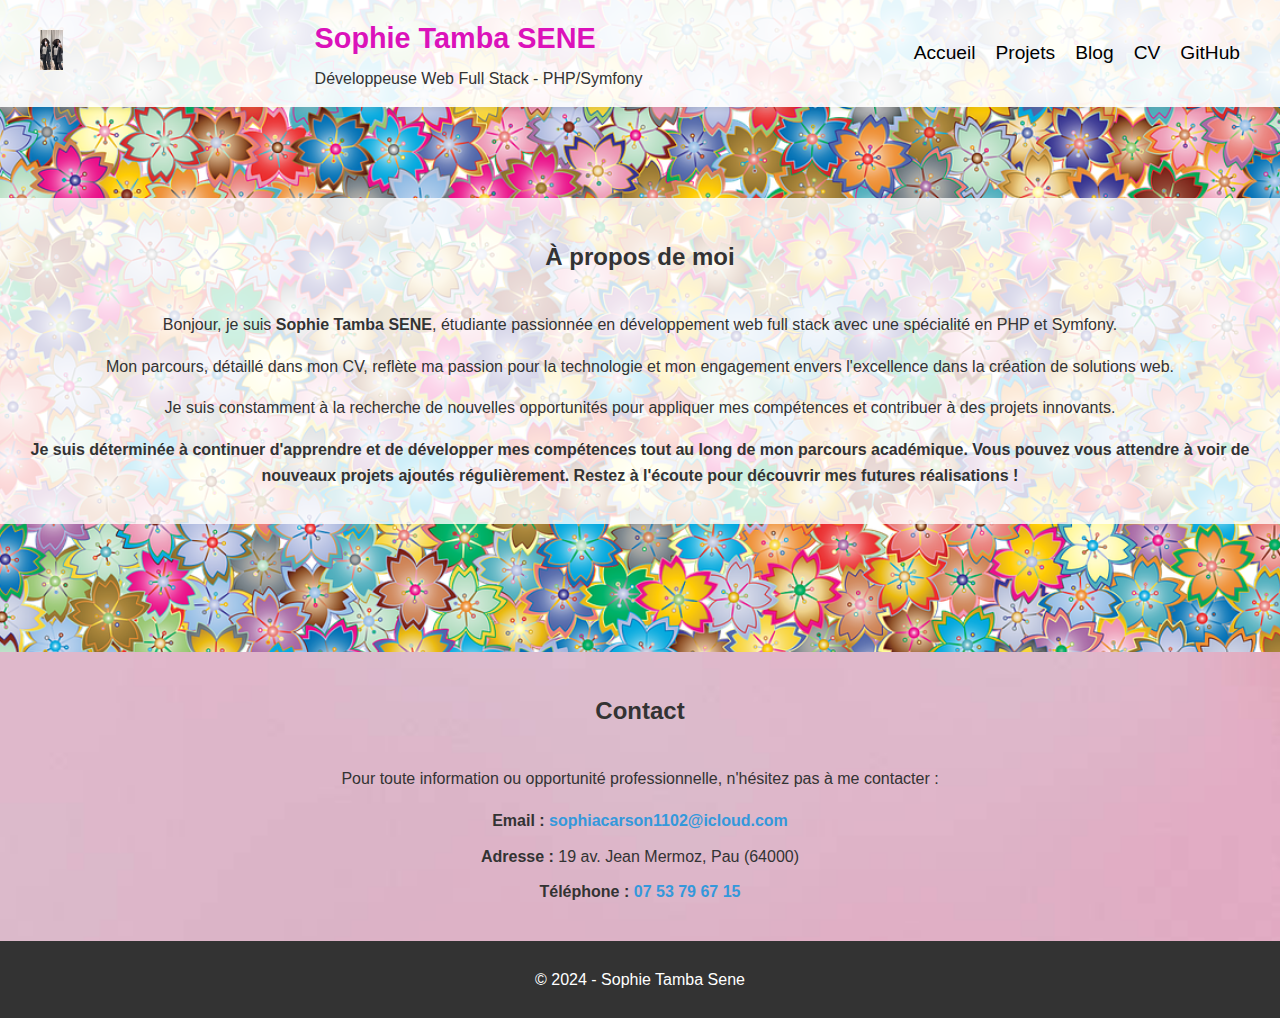
==== index.html @ 3afd8ff2 "Premier commit" ====
<!DOCTYPE html>
<html lang="fr">
<head>
    <meta charset="UTF-8">
    <meta name="viewport" content="width=device-width, initial-scale=1.0">
    <title>Portfolio de Sophie Tamba SENE</title>
    <link rel="stylesheet" href="moi.css">
</head>
<body id="acceuil">
    <header>
        <div class="header-content">
          <div class="logo-container">
            <img src="./images/MOI.jpg" alt="Logo">
          </div>
          <div class="header-text">
            <h1>Sophie Tamba SENE</h1>
            <p>Développeuse Web Full Stack - PHP/Symfony</p>
          </div>
          <nav>
            <a href="./index.html">Accueil</a>
            <a href="./projets.html">Projets</a>
            <a href="www.linkedin.com/in/sophie-tamba-sene-57812b23b">Blog</a>
            <a href="./cv.html">CV</a>
            <a href="https://github.com/STS1102?tab=repositories" target="_blank">GitHub</a>
          </nav>
        </div>
      </header>
      
      
   
      <section id="about" class="transparency-section">
        <h2 class="dynamic-title" >À propos de moi</h2>
        <div class="about-content">
            <div class="about-text">
                <p>Bonjour, je suis <strong>Sophie Tamba SENE</strong>, étudiante passionnée en développement web full stack avec une spécialité en PHP et Symfony.</p>
                <p>Mon parcours, détaillé dans mon CV, reflète ma passion pour la technologie et mon engagement envers l'excellence dans la création de solutions web.</p>
                <p>Je suis constamment à la recherche de nouvelles opportunités pour appliquer mes compétences et contribuer à des projets innovants.</p>

                <p><strong>Je suis déterminée à continuer d'apprendre et de développer mes compétences tout au long de mon parcours académique. 
                    Vous pouvez vous attendre à voir de nouveaux projets ajoutés régulièrement. Restez à l'écoute pour découvrir mes futures réalisations !</strong></p>

            </div>
        </div>
    </section>

    
    

    <section id="contact">
        <h2 class="dynamic-title">Contact</h2>
        <div class="contact-content">
            <p>Pour toute information ou opportunité professionnelle, n'hésitez pas à me contacter :</p>
            <ul>
                <li><strong>Email : </strong><a href="mailto:sophiacarson11022@icloud.com">sophiacarson1102@icloud.com</a></li>
                <li><strong>Adresse :</strong> 19 av. Jean Mermoz, Pau (64000)</li>
                <li><strong>Téléphone :</strong> <a href="tel:+33753796715">07 53 79 67 15</a></li>
            </ul>
        </div>
    </section>
    
    

    <footer>
        <p>&copy; 2024 - Sophie Tamba Sene</p>
    </footer>

    <script src="moi.js"></script>
</body>

</html>
---- moi.css ----
body {
    font-family: Arial, sans-serif;
    line-height: 1.6;
    margin: 0;
    padding: 0;
    padding-top: 70px;
    color: #333;
    background-image: url('./images/fondacceuil.webp'); 
    background-size: cover;
    background-repeat: no-repeat;
    background-attachment: fixed;
    background-position: center;
  }

  #acceuil {
    background-image: url('./images/fondacceuil.webp');
  }
  .transparency-section {
    background-color: rgba(255, 255, 255, 0.808); 
}

  header {
    position:absolute;
    top: 0;
    left: 0;
    width: 100%;
    background-color: rgba(255, 255, 255, 0.9);
    box-shadow: 0 2px 5px rgba(0, 0, 0, 0.1);
    z-index: 1000;
    padding: 15px 0;
  }
  
  .header-content {
    display: flex;
    justify-content: space-between;
    align-items: center;
    max-width: 1200px;
    margin: 0 auto;
    padding: 0 20px;
  }
  
  .logo-container img {
    height: 40px;
  }
  
  .header-text h1 {
    font-size: 1.8em;
    margin: 0;
    color: rgb(219, 18, 186);
  }
  
  .header-text p {
    margin: 5px 0 0;
  }
  
  nav {
    display: flex;
  }
  
  nav a {
    text-decoration: none;
    color: #000;
    margin-left: 20px;
    font-size: 1.2em;
  }
  
  nav a:hover {
    text-decoration: underline;
  }


section {
    padding: 20px;
}

footer {
    text-align: center;
    padding: 10px 0;
    background: #333;
    color: #fff;
}




#bio button {
    background-color: #007bff;
    color: white;
    padding: 8px 15px;
    border: none;
    border-radius: 5px;
    cursor: pointer;
    margin-top: 10px;
}

#bio button:hover {
    background-color: #0056b3;
}

#contact {
    text-align: center;
    background-size: cover;
    background-image: url('./images/violet.jpg'); 
    margin-top: 10%;
    
}

.contact-content {
    max-width: 600px;
    margin: 0 auto;
}

#contact ul {
    list-style: none;
    padding: 0;
}

#contact li {
    margin-bottom: 10px;
}

#contact a {
    color: #3498db;
    text-decoration: none;
    font-weight: bold;
}

#contact a:hover {
    text-decoration: underline;
}



.slide-in {
    transform: translateY(-20px);
    opacity: 0;
    transition: transform 0.5s ease-out, opacity 0.5s ease-out;
}

.fade-in {
    opacity: 0;
    transition: opacity 0.5s ease-out;
}

.container .slide-in {
    transform: translateY(0);
    opacity: 1;
}

.container .fade-in {
    opacity: 1;
}

#projects {
    text-align: center;
    margin-top: 10%;
}

#projects h2 {
    background-color: rgba(255, 255, 255, 0.808); 
}

.project {
    margin-bottom: 30px;
    padding: 20px;
    border: 1px solid #ddd;
    border-radius: 5px;
    box-shadow: 0 0 10px rgba(0, 0, 0, 0.1);
    background-color: #fff;
}

.project img {
    max-width: 100%;
    height: auto;
    width: 300px;
}

.project-details {
    margin-top: 10px;
}

.project-details h3 {
    margin-bottom: 10px;
    font-size: 1.5em;
}

.project-details p {
    margin-bottom: 15px;
    color: #555;
}

.project-details a {
    color: #3498db;
    text-decoration: none;
    font-weight: bold;
}

.project-details a:hover {
    text-decoration: underline;
}


@keyframes fadeIn {
    from { opacity: 0; }
    to { opacity: 1; }
}

.fade-in-section {
    opacity: 0;
    animation: fadeIn 1s ease-out;
    animation-fill-mode: forwards;
}

#about {
    text-align: center;
    margin-top: 10%;
}


#about .hidden {
    opacity: 0;
    transform: translateY(20px);
    transition: opacity 0.5s ease, transform 0.5s ease;
}

#about .visible {
    opacity: 1;
    transform: translateY(0);
}


.cv-container {
    text-align: center;
    margin-top:5%; 
}

.cv-container img {
    width: 30%;
    background-color: rgba(255, 255, 255, 0.808); 

}

.download-link {
    margin-top: 3%;
    margin-bottom: 5%; 
}



.download-link a {
    background-color: #3498db;
    color: #fff;
    padding: 20px 20px;
    text-decoration: none;
    border-radius: 5px;
}



h2 {
    position: relative;
    display: inline-block;
}

h2::before {
    content: "";
    position: absolute;
    bottom: 0;
    left: 0;
    width: 100%;
    height: 4px;
    background-color: #347cdb; 
    transform: scaleX(0);
    transform-origin: bottom right;
    transition: transform 0.8s ease-in-out;
}

h2:hover::before,
h2:focus::before,
h2:active::before {
    transform: scaleX(1);
    transform-origin: bottom left;
}
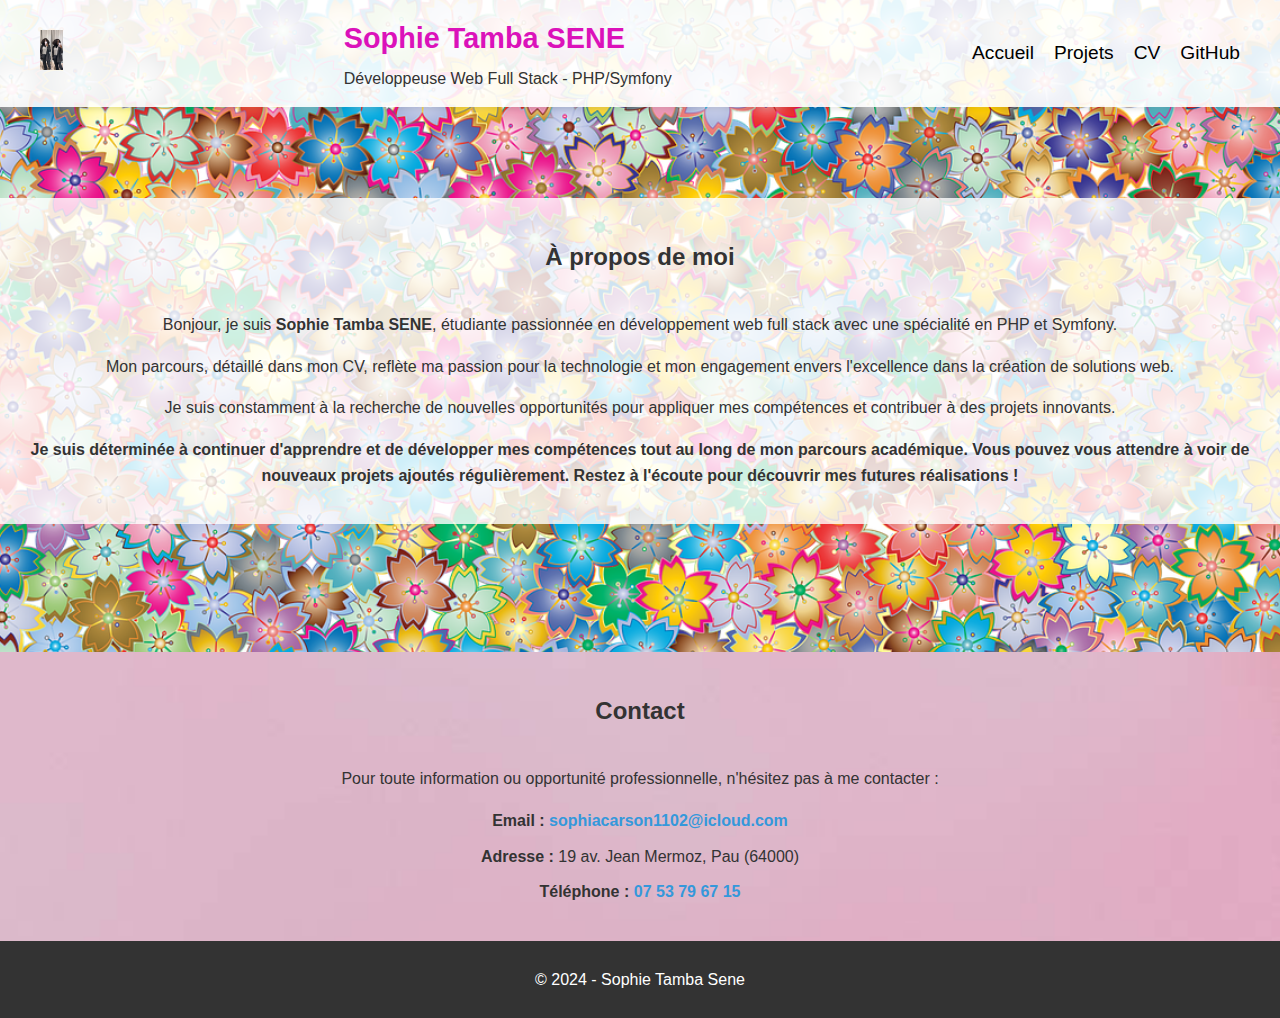
==== commit 199fb7a0: "Update index.html" ====
--- a/index.html
+++ b/index.html
@@ -19,7 +19,6 @@
           <nav>
             <a href="./index.html">Accueil</a>
             <a href="./projets.html">Projets</a>
-            <a href="www.linkedin.com/in/sophie-tamba-sene-57812b23b">Blog</a>
             <a href="./cv.html">CV</a>
             <a href="https://github.com/STS1102?tab=repositories" target="_blank">GitHub</a>
           </nav>
--- a/moi.css
+++ b/moi.css
@@ -281,3 +281,22 @@
     transform: scaleX(1);
     transform-origin: bottom left;
 }
+
+/* Styles de base pour les écrans plus larges */
+body {
+  font-size: 16px;
+}
+
+/* Styles pour les écrans de taille moyenne (tablette) */
+@media (max-width: 768px) {
+  body {
+    font-size: 14px;
+  }
+}
+
+/* Styles pour les écrans plus petits (smartphones) */
+@media (max-width: 480px) {
+  body {
+    font-size: 12px;
+  }
+}
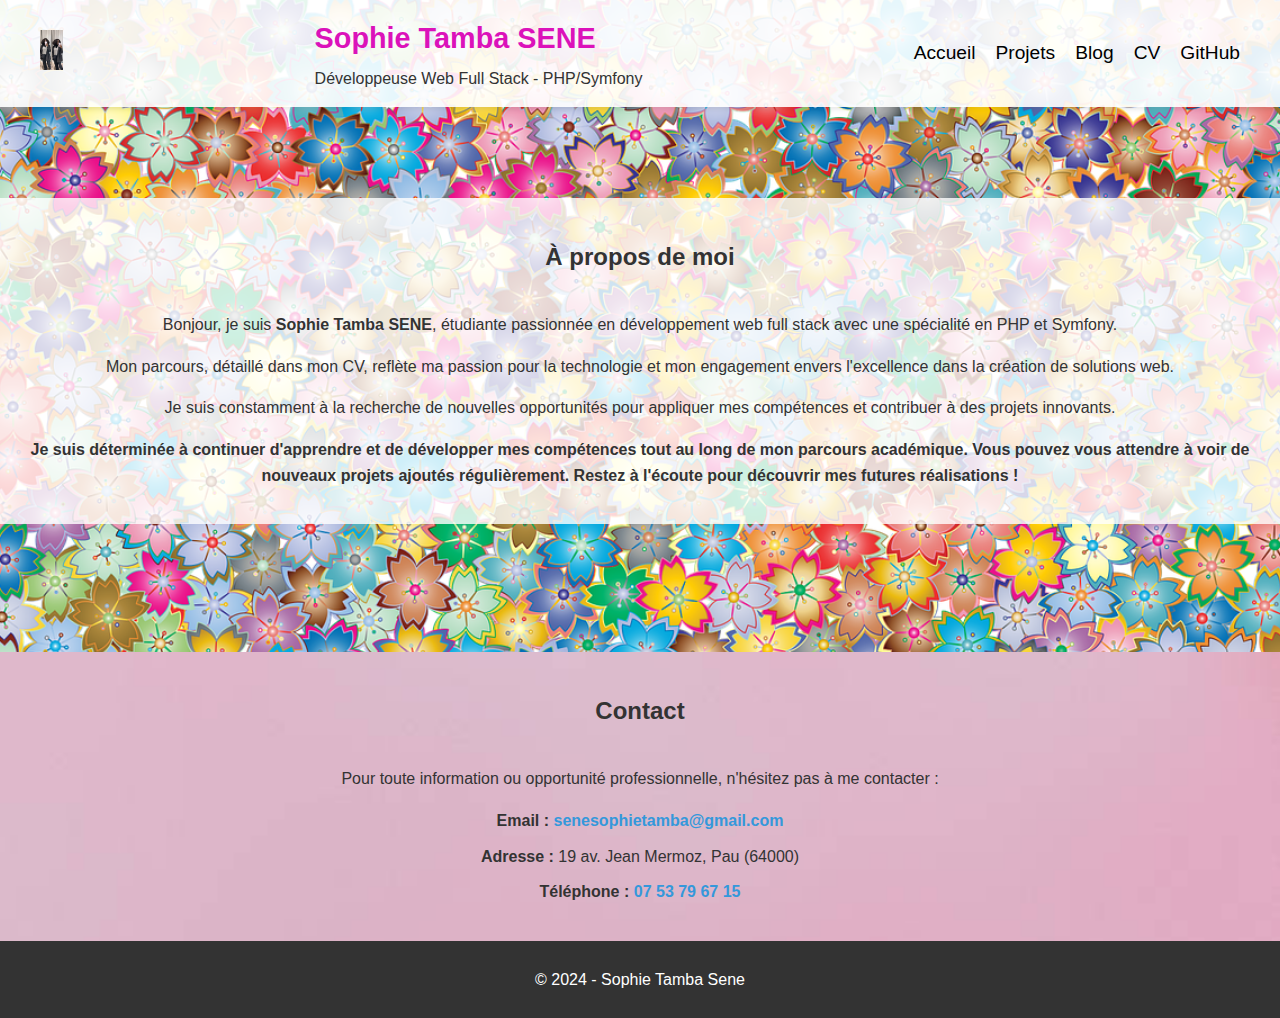
==== commit 1ed0bf15: "Update index.html" ====
--- a/index.html
+++ b/index.html
@@ -19,6 +19,7 @@
           <nav>
             <a href="./index.html">Accueil</a>
             <a href="./projets.html">Projets</a>
+            <a href="https://www.linkedin.com/in/sophie-tamba-sene-57812b23b?lipi=urn%3Ali%3Apage%3Ad_flagship3_profile_view_base_contact_details%3BxuY8OrnjRLShpF9MmsoxIg%3D%3D">Blog</a>
             <a href="./cv.html">CV</a>
             <a href="https://github.com/STS1102?tab=repositories" target="_blank">GitHub</a>
           </nav>
@@ -50,7 +51,7 @@
         <div class="contact-content">
             <p>Pour toute information ou opportunité professionnelle, n'hésitez pas à me contacter :</p>
             <ul>
-                <li><strong>Email : </strong><a href="mailto:sophiacarson11022@icloud.com">sophiacarson1102@icloud.com</a></li>
+                <li><strong>Email : </strong><a href="mailto:senesophietamba@gmail.com">senesophietamba@gmail.com</a></li>
                 <li><strong>Adresse :</strong> 19 av. Jean Mermoz, Pau (64000)</li>
                 <li><strong>Téléphone :</strong> <a href="tel:+33753796715">07 53 79 67 15</a></li>
             </ul>
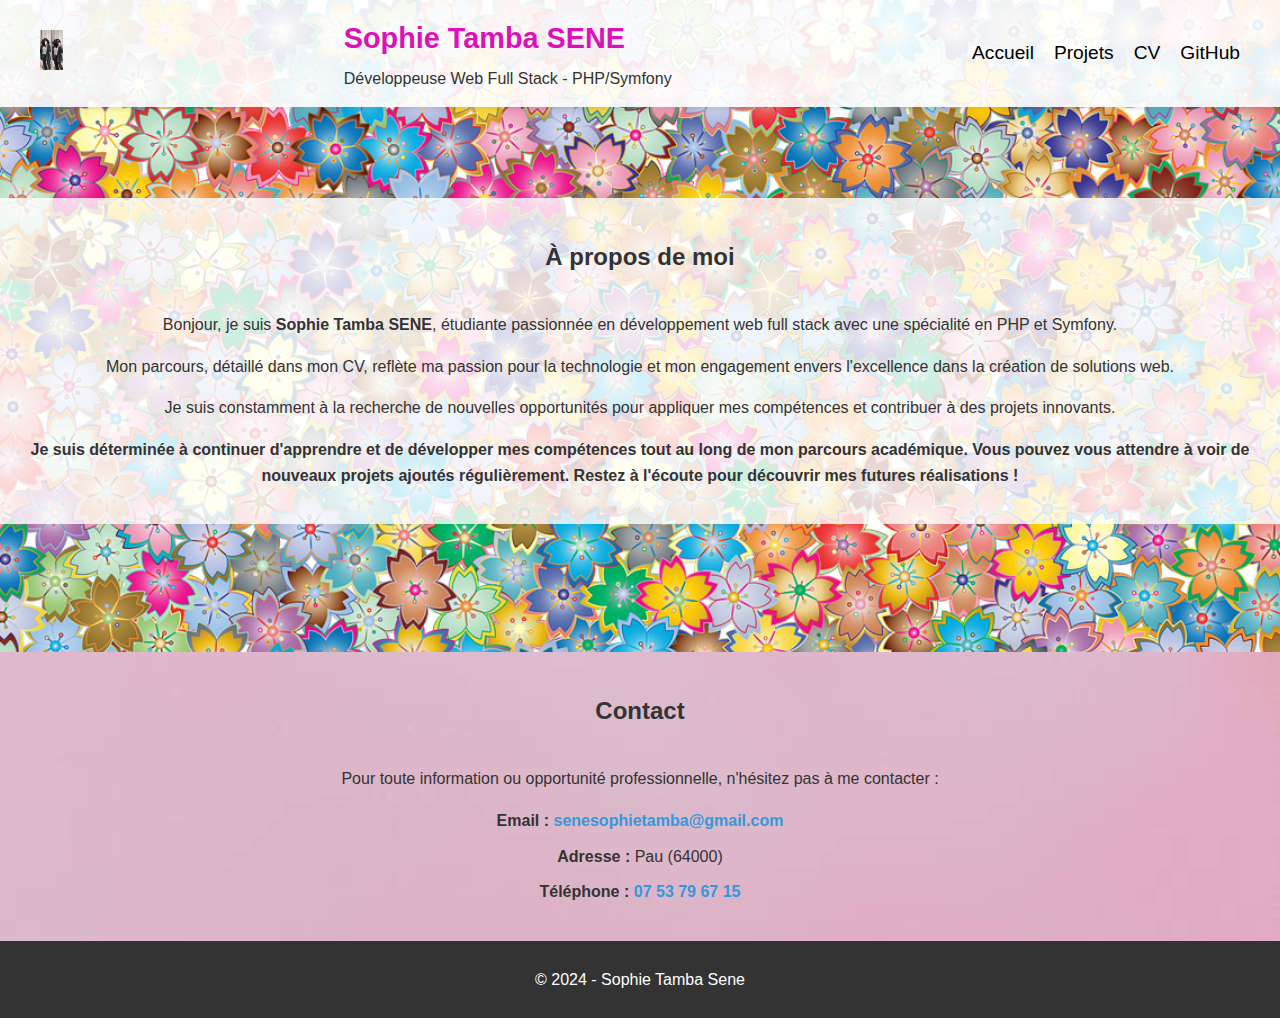
==== commit 7279c473: "Update index.html" ====
--- a/index.html
+++ b/index.html
@@ -19,7 +19,6 @@
           <nav>
             <a href="./index.html">Accueil</a>
             <a href="./projets.html">Projets</a>
-            <a href="https://www.linkedin.com/in/sophie-tamba-sene-57812b23b?lipi=urn%3Ali%3Apage%3Ad_flagship3_profile_view_base_contact_details%3BxuY8OrnjRLShpF9MmsoxIg%3D%3D">Blog</a>
             <a href="./cv.html">CV</a>
             <a href="https://github.com/STS1102?tab=repositories" target="_blank">GitHub</a>
           </nav>
@@ -52,7 +51,7 @@
             <p>Pour toute information ou opportunité professionnelle, n'hésitez pas à me contacter :</p>
             <ul>
                 <li><strong>Email : </strong><a href="mailto:senesophietamba@gmail.com">senesophietamba@gmail.com</a></li>
-                <li><strong>Adresse :</strong> 19 av. Jean Mermoz, Pau (64000)</li>
+                <li><strong>Adresse :</strong> Pau (64000)</li>
                 <li><strong>Téléphone :</strong> <a href="tel:+33753796715">07 53 79 67 15</a></li>
             </ul>
         </div>
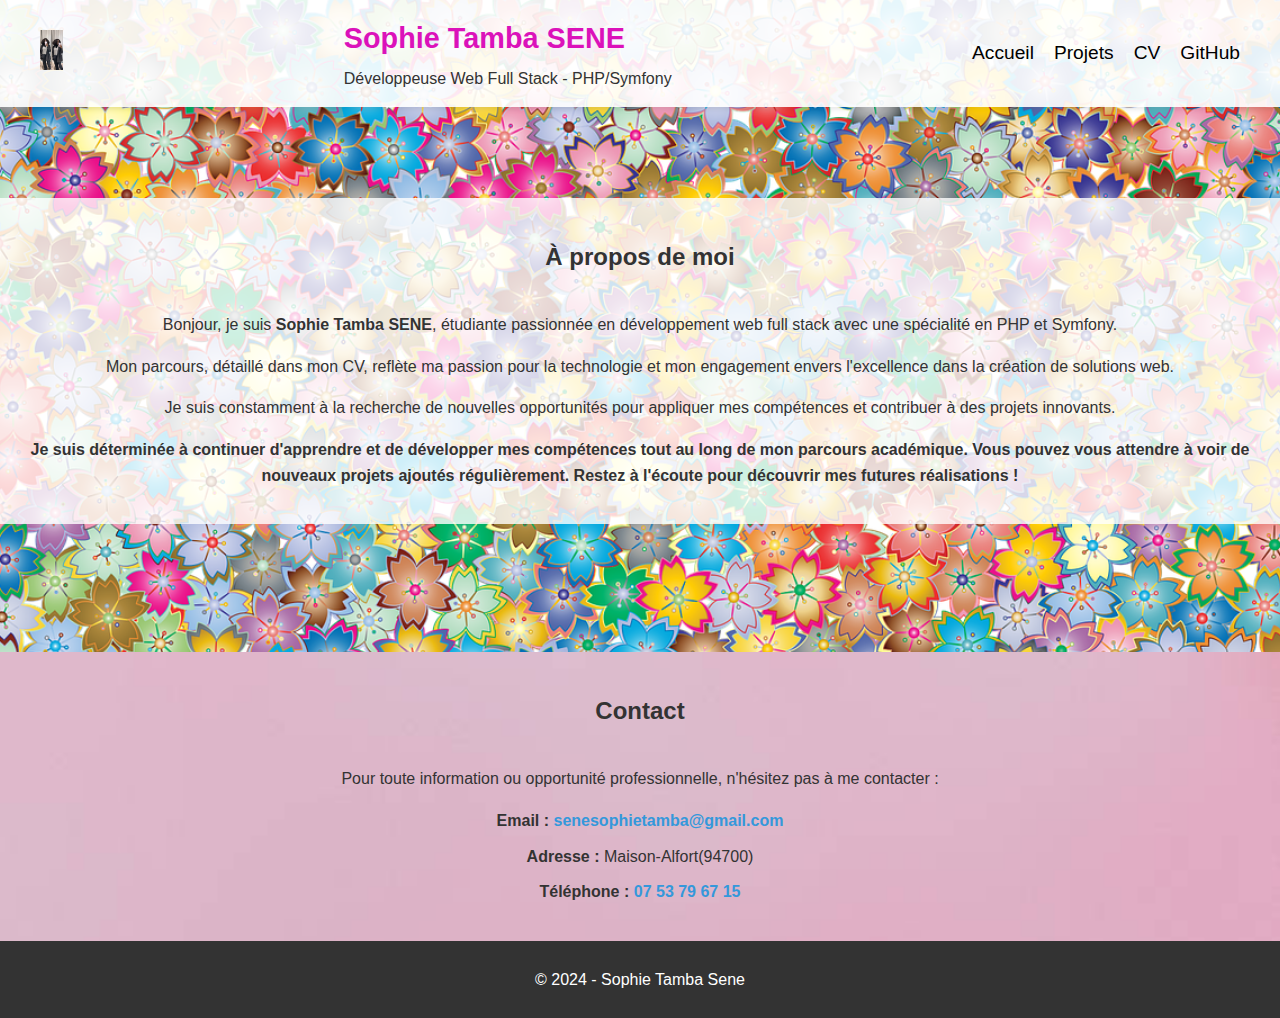
==== commit 6cc1a963: "Update index.html" ====
--- a/index.html
+++ b/index.html
@@ -51,7 +51,7 @@
             <p>Pour toute information ou opportunité professionnelle, n'hésitez pas à me contacter :</p>
             <ul>
                 <li><strong>Email : </strong><a href="mailto:senesophietamba@gmail.com">senesophietamba@gmail.com</a></li>
-                <li><strong>Adresse :</strong> Pau (64000)</li>
+                <li><strong>Adresse :</strong> Maison-Alfort(94700)</li>
                 <li><strong>Téléphone :</strong> <a href="tel:+33753796715">07 53 79 67 15</a></li>
             </ul>
         </div>
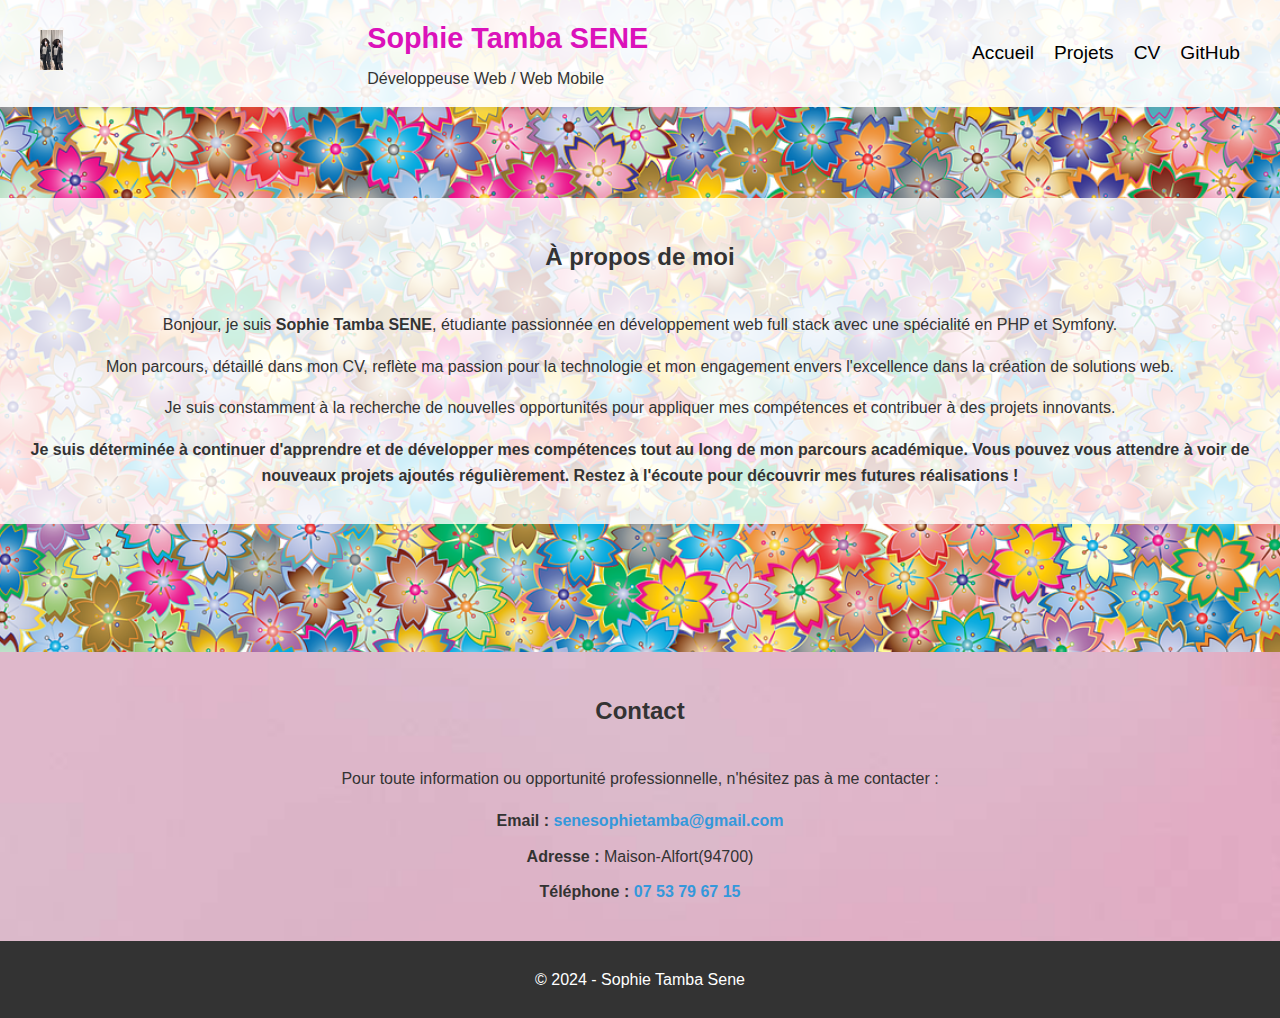
==== commit 8be802eb: "Update index.html" ====
--- a/index.html
+++ b/index.html
@@ -14,7 +14,7 @@
           </div>
           <div class="header-text">
             <h1>Sophie Tamba SENE</h1>
-            <p>Développeuse Web Full Stack - PHP/Symfony</p>
+            <p>Développeuse Web / Web Mobile</p>
           </div>
           <nav>
             <a href="./index.html">Accueil</a>
